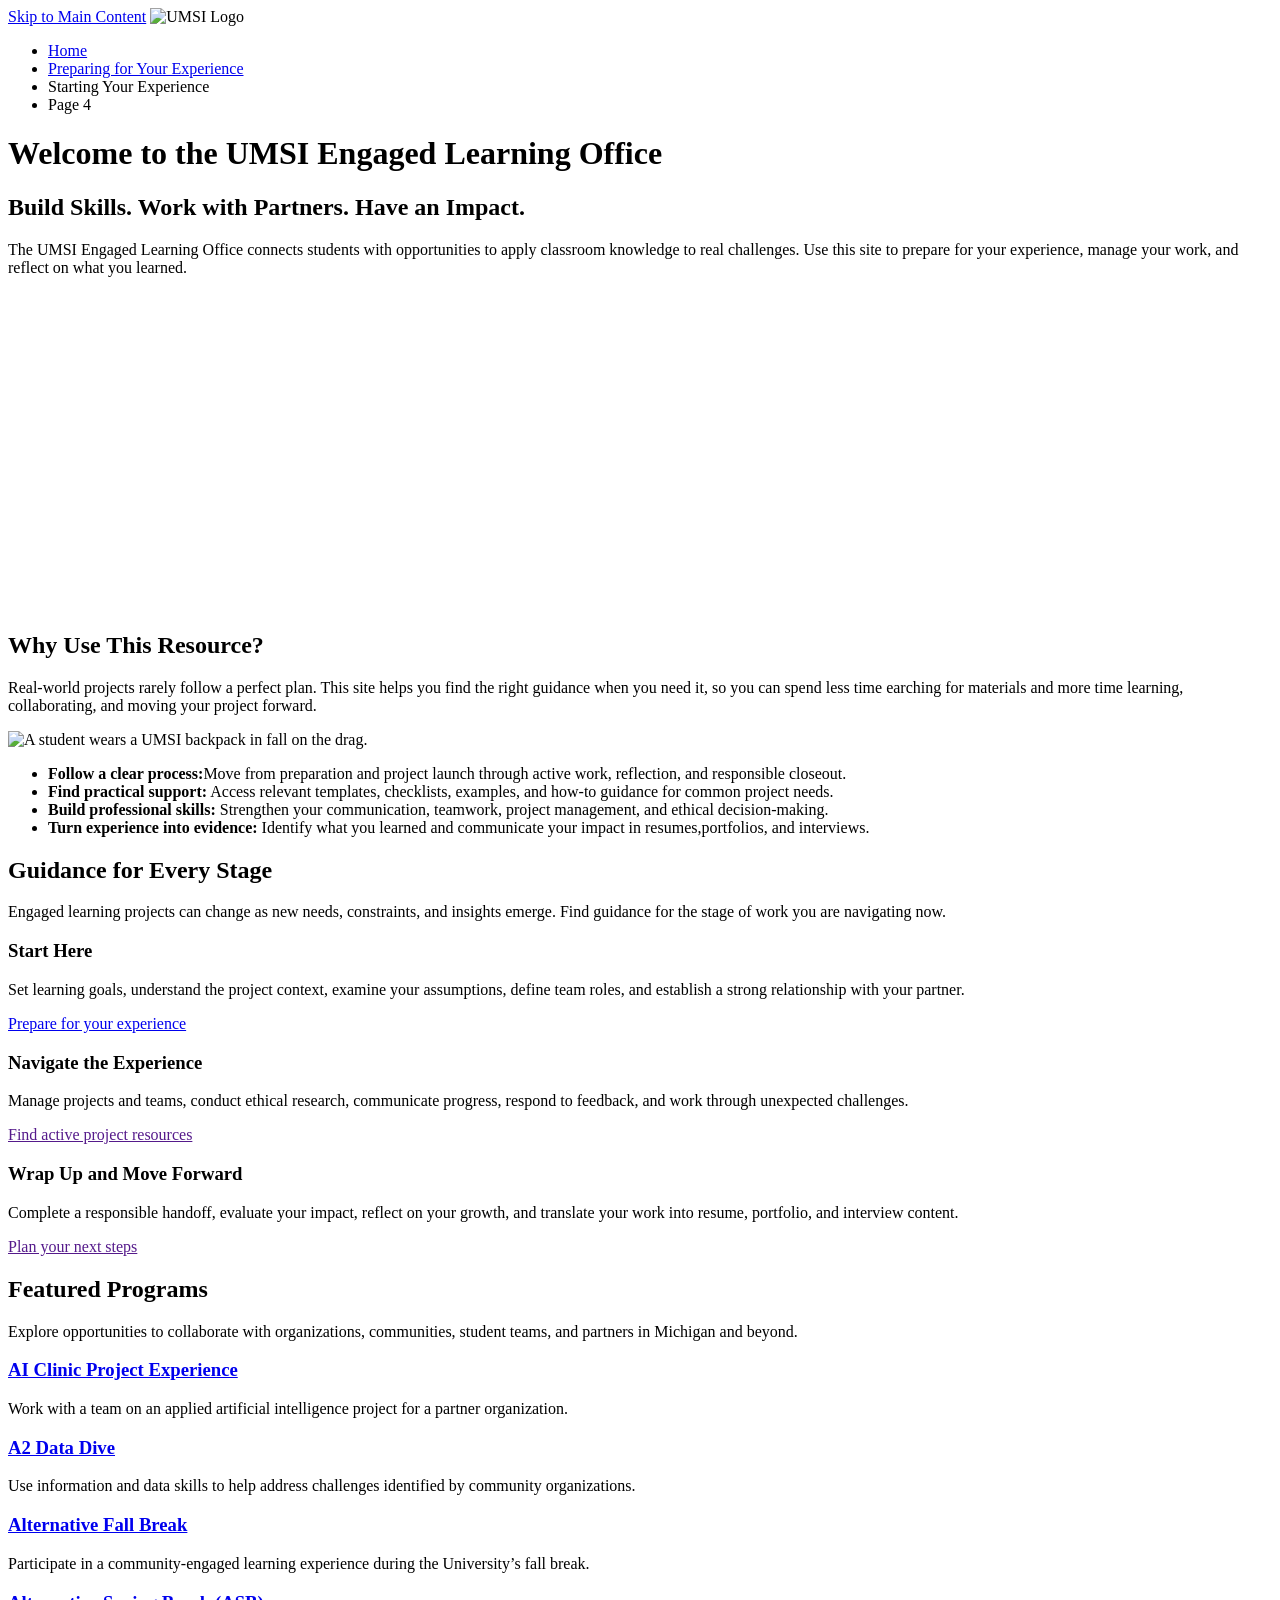
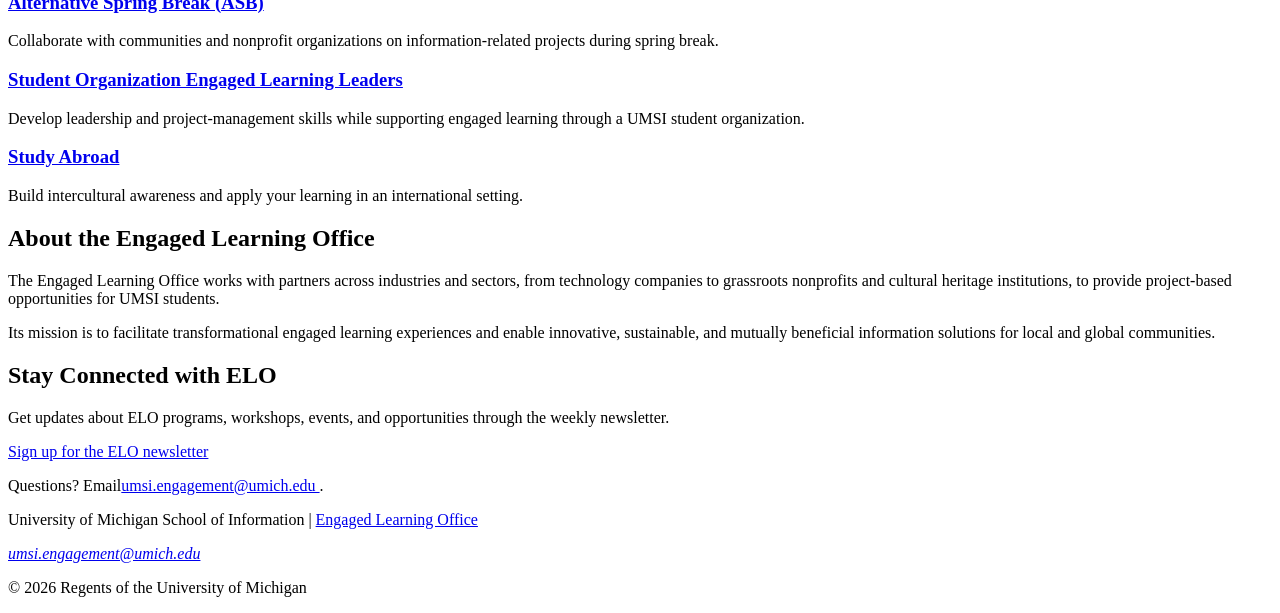
==== index.html @ 6625d5c6 "Add files via upload added files" ====
<!DOCTYPE html>
<html lang="en">
<head>
    <meta charset="UTF-8">
    <meta name="viewport" content="width=device-width, initial-scale=1.0">
    <title>Engaged Learning Resources | UMSI</title>

</head>
<body>

    <header>
  <a href = "#main">Skip to Main Content</a>
        <img src="images/UMSI_signature_vertical_informal_solidblue.jpg" alt="UMSI Logo">
        <nav>
            <ul>
                <li><a href = "index.html">Home</a></li>
                <li><a href = "prep.html">Preparing for Your Experience</a></li>
                <li><a>Starting Your Experience</a></li>
                <li><a>Page 4</a></li>
            </ul>
        </nav>
    <h1>Welcome to the UMSI Engaged Learning Office</h1>

    </header>
    <main id="main">
    <section>
      <h2>Build Skills. Work with Partners. Have an Impact.</h2>
      <p>
       The UMSI Engaged Learning Office connects students with opportunities to apply classroom knowledge to real challenges. Use this site to prepare for your experience, manage your work, and reflect on what you learned.
      </p>

      <iframe width="560px" height="315px" src="https://www.youtube.com/embed/81ZO9RfIJEQ?si=tBp82YWZMl1u7CVS" title="YouTube video player" frameborder="0" allow="accelerometer; autoplay; clipboard-write; encrypted-media; gyroscope; picture-in-picture; web-share" referrerpolicy="strict-origin-when-cross-origin" allowfullscreen></iframe>
         <!-- Note: this iframe might cause an Axe ARIA error - that's not on you that's on YouTube! -->
    </section>

<section>
    <h2>Why Use This Resource?</h2>

    <p>Real-world projects rarely follow a perfect plan. This site helps you find the right guidance when you need it, so you can spend less time earching for materials and more time learning, collaborating, and moving your project forward.
    </p>
        <img src="images/UMSI_CampusFall_UMSIBackpack_02.jpg" alt="A student wears a UMSI backpack in fall on the drag.">
    <ul>
        <li><strong>Follow a clear process:</strong>Move from preparation and project launch through active work, reflection, and responsible closeout.</li>
        <li><strong>Find practical support:</strong> Access relevant templates, checklists, examples, and how-to guidance for common project needs.</li>
        <li><strong>Build professional skills:</strong> Strengthen your communication, teamwork, project management, and ethical decision-making.</li>
        <li><strong>Turn experience into evidence:</strong> Identify what you learned and communicate your impact in resumes,portfolios, and interviews.</li>
    </ul>
</section>

 <section>
    <h2>Guidance for Every Stage</h2>
    <p>Engaged learning projects can change as new needs, constraints, and insights emerge. Find guidance for the stage of work you are navigating <srong>now.</strong></p>
    <article>
      <h3>Start Here</h3>
      <p>Set learning goals, understand the project context, examine your assumptions, define team roles, and establish a strong relationship with your partner.</p>
      <a href="prep.html">Prepare for your experience</a>
    </article>

    <article>
      <h3>Navigate the Experience</h3>
      <p>Manage projects and teams, conduct ethical research, communicate progress, respond to feedback, and work through unexpected challenges.</p>
      <a href="">Find active project resources</a>
    </article>

    <article>
      <h3>Wrap Up and Move Forward</h3>
      <p>Complete a responsible handoff, evaluate your impact, reflect on your growth, and translate your work into resume, portfolio, and interview content.</p>
      <a href="">Plan your next steps</a>
    </article>
  </section>

   <section>
    <h2>Featured Programs</h2>
    <p>Explore opportunities to collaborate with organizations, communities, student teams, and partners in Michigan and beyond.</p>
    <article>
    <h3><a href="https://mcompass.umich.edu/_portal/tds-program-brochure?programid=12810">AI Clinic Project Experience</a></h3>
    <p>Work with a team on an applied artificial intelligence project for a partner organization.</p>
    </article>

    <article>
    <h3><a href="https://mcompass.umich.edu/_portal/tds-program-brochure?programid=12556">A2 Data Dive</a></h3>
    <p>Use information and data skills to help address challenges identified by community organizations.</p>
    </article>

     <article>
      <h3><a href="https://mcompass.umich.edu/_portal/tds-program-brochure?programid=11297">Alternative Fall Break</a></h3>
      <p>Participate in a community-engaged learning experience during the University’s fall break.</p>
    </article>

    <article>
      <h3><a href="https://mcompass.umich.edu/_portal/tds-program-brochure?programid=10621">Alternative Spring Break (ASB)</a></h3>
       <p>Collaborate with communities and nonprofit organizations on information-related projects during spring break.</p>
    </article>

    <article>
      <h3><a href="https://mcompass.umich.edu/_portal/tds-program-brochure?programid=12294">Student Organization Engaged Learning Leaders</a></h3>
       <p>Develop leadership and project-management skills while supporting engaged learning through a UMSI student organization.</p>
    </article>

    <article>
      <h3><a href="https://www.si.umich.edu/student-life/study-abroad">Study Abroad</a></h3>
      <p>Build intercultural awareness and apply your learning in an international setting. </p>
    </article>
   </section>
  <section>
    <h2>About the Engaged Learning Office</h2>
    <p>The Engaged Learning Office works with partners across industries and sectors, from technology companies to grassroots nonprofits and cultural heritage institutions, to provide project-based opportunities for UMSI students.</p>
    <p>Its mission is to facilitate transformational engaged learning experiences and enable innovative, sustainable, and mutually beneficial information solutions for local and global communities.</p>
  </section>
  <aside>
    <h2>Stay Connected with ELO</h2>
    <p>Get updates about ELO programs, workshops, events, and opportunities through the weekly newsletter.</p>
    <div>
       <a href="https://umsi.info/elo-newsletter"> Sign up for the ELO newsletter</a>
    </div>
    <p>Questions? Email<a href="mailto:umsi.engagement@umich.edu">umsi.engagement@umich.edu </a>.</p>
  </aside>


        <!-- Content taken & modified from UMGPT with the prompt, "Write me a webpage of intro content to help meet the following requirements - this is for the home page": and then pasted in the client objectives & project requirements"
        UMGPT. (2026). UMGPT ( GPT-5.6 Sol September 7th version) [Large language model]. -->
    </main>
    <footer>
        <p>University of Michigan School of Information | <a href="https://www.si.umich.edu/programs/engaged-learning/about-engaged-learning-office">Engaged Learning Office </a></p>
      <address>
        <a href="mailto:umsi.engagement@umich.edu">umsi.engagement@umich.edu</a>
      </address>
      <p>&copy; 2026 Regents of the University of Michigan</p>
    </footer>
</body>
</html>
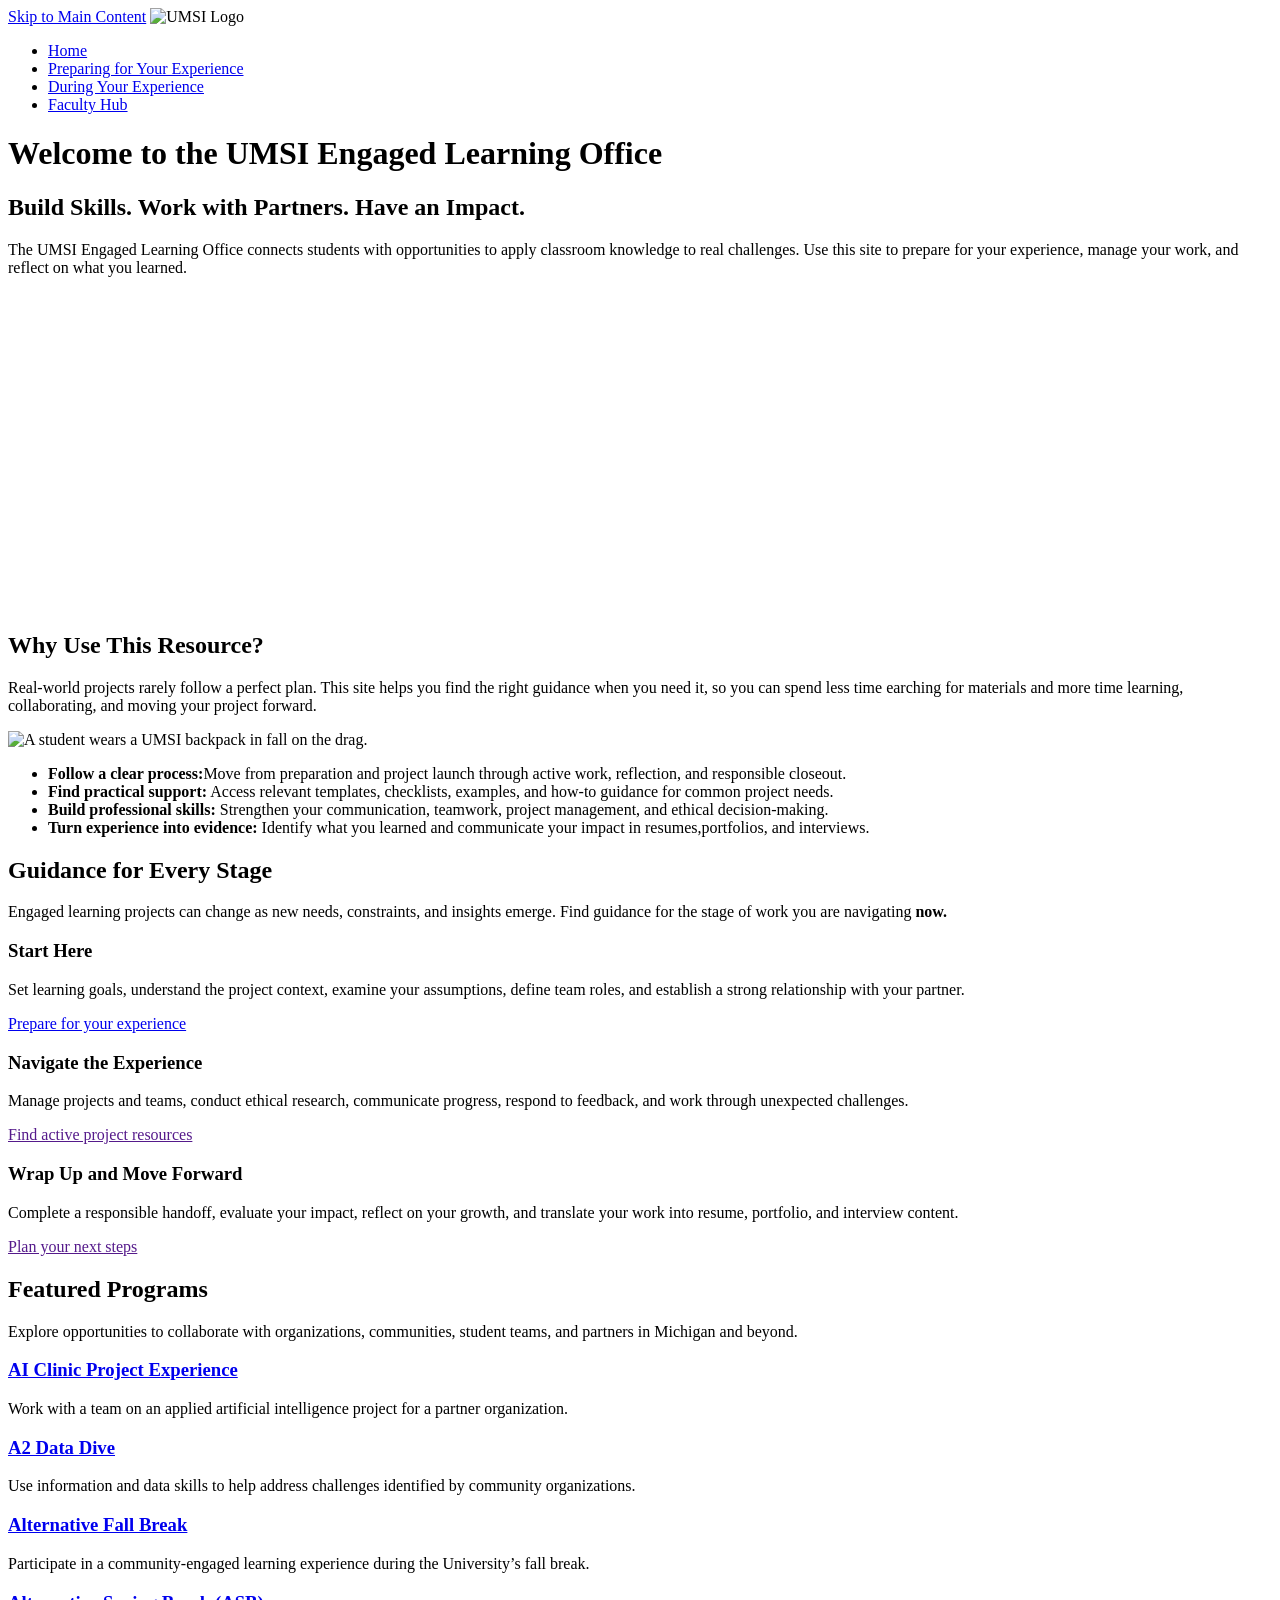
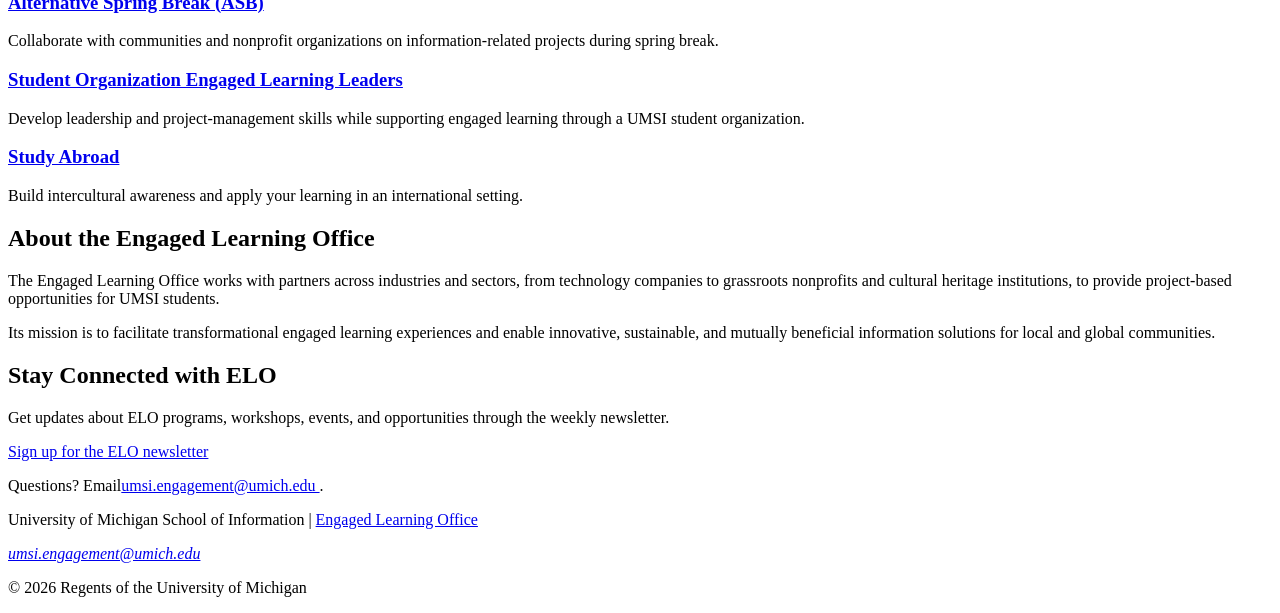
==== commit d930f9da: "Add files via upload" ====
--- a/index.html
+++ b/index.html
@@ -15,8 +15,8 @@
             <ul>
                 <li><a href = "index.html">Home</a></li>
                 <li><a href = "prep.html">Preparing for Your Experience</a></li>
-                <li><a>Starting Your Experience</a></li>
-                <li><a>Page 4</a></li>
+                <li><a href = "during.html">During Your Experience</a></li>
+                <li><a href = "faculty.html">Faculty Hub</a></li>
             </ul>
         </nav>
     <h1>Welcome to the UMSI Engaged Learning Office</h1>
@@ -49,7 +49,7 @@
 
  <section>
     <h2>Guidance for Every Stage</h2>
-    <p>Engaged learning projects can change as new needs, constraints, and insights emerge. Find guidance for the stage of work you are navigating <srong>now.</strong></p>
+    <p>Engaged learning projects can change as new needs, constraints, and insights emerge. Find guidance for the stage of work you are navigating <strong>now.</strong></p>
     <article>
       <h3>Start Here</h3>
       <p>Set learning goals, understand the project context, examine your assumptions, define team roles, and establish a strong relationship with your partner.</p>
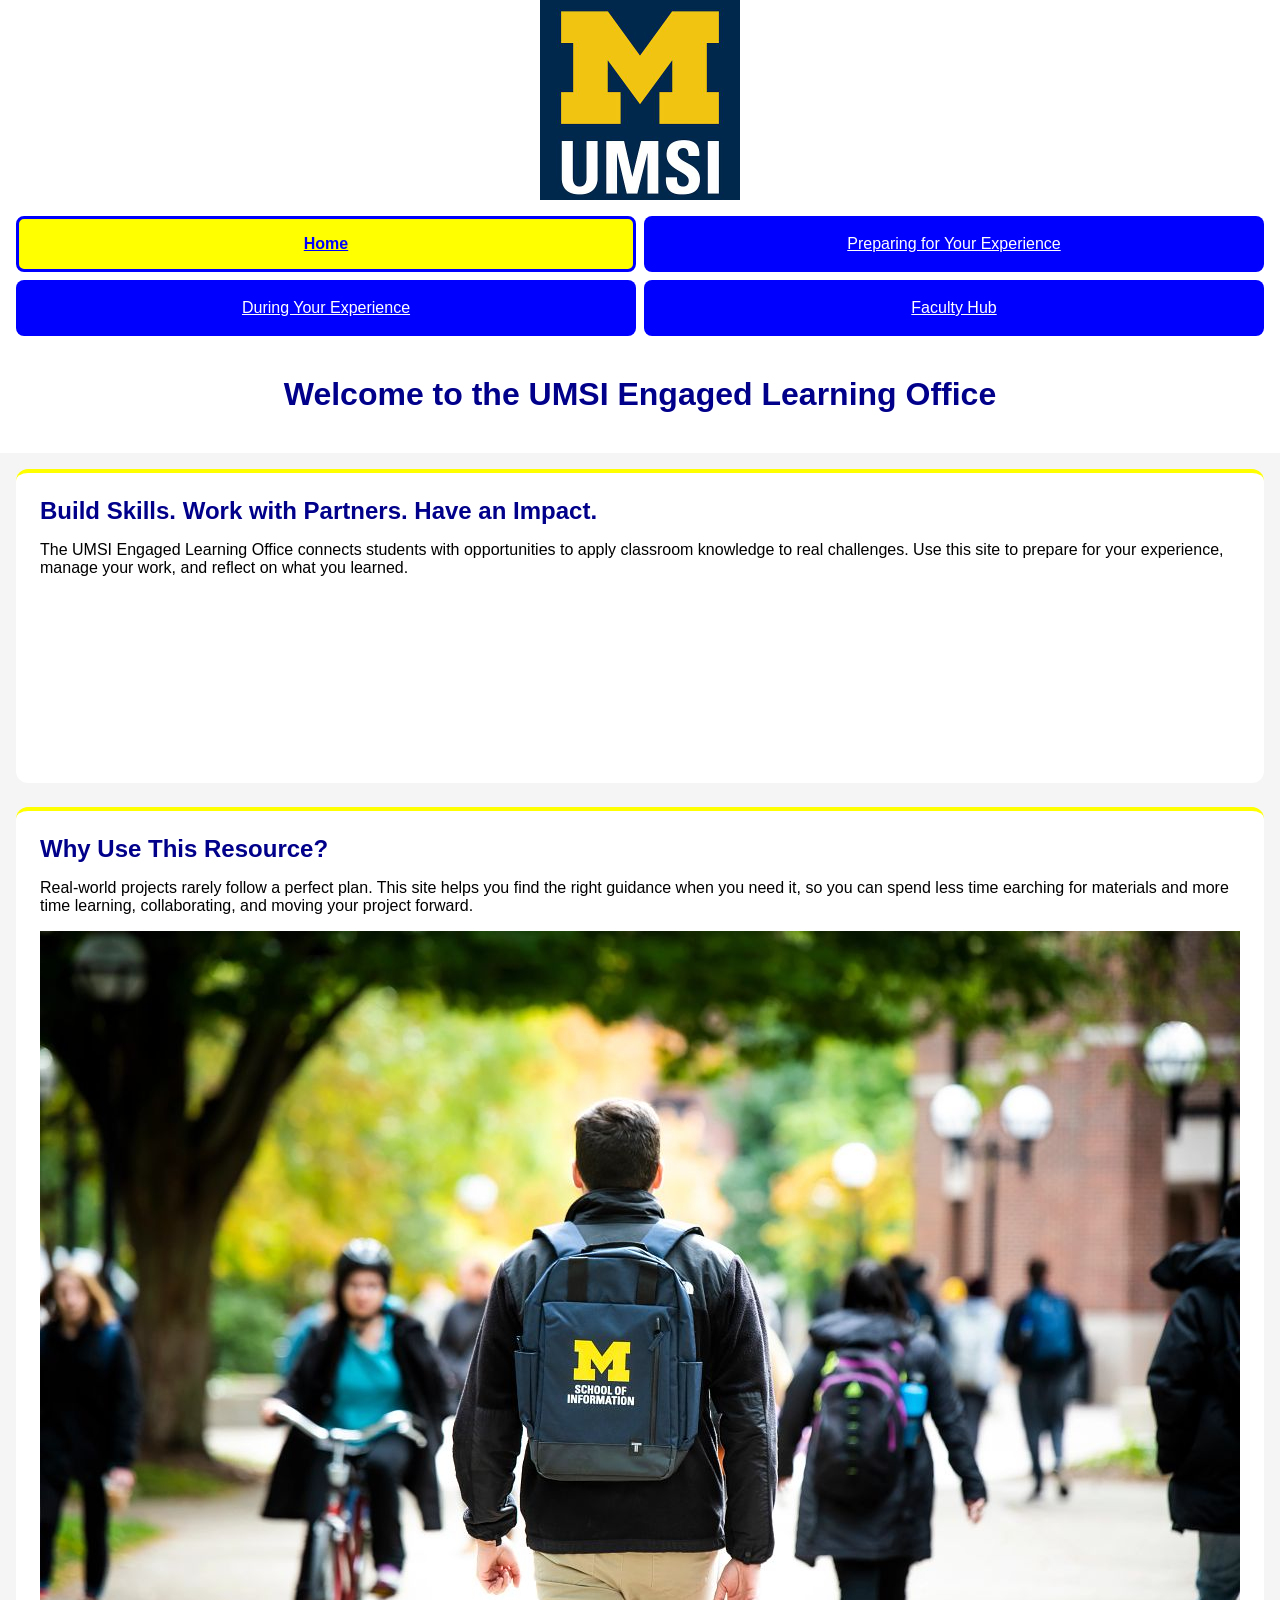
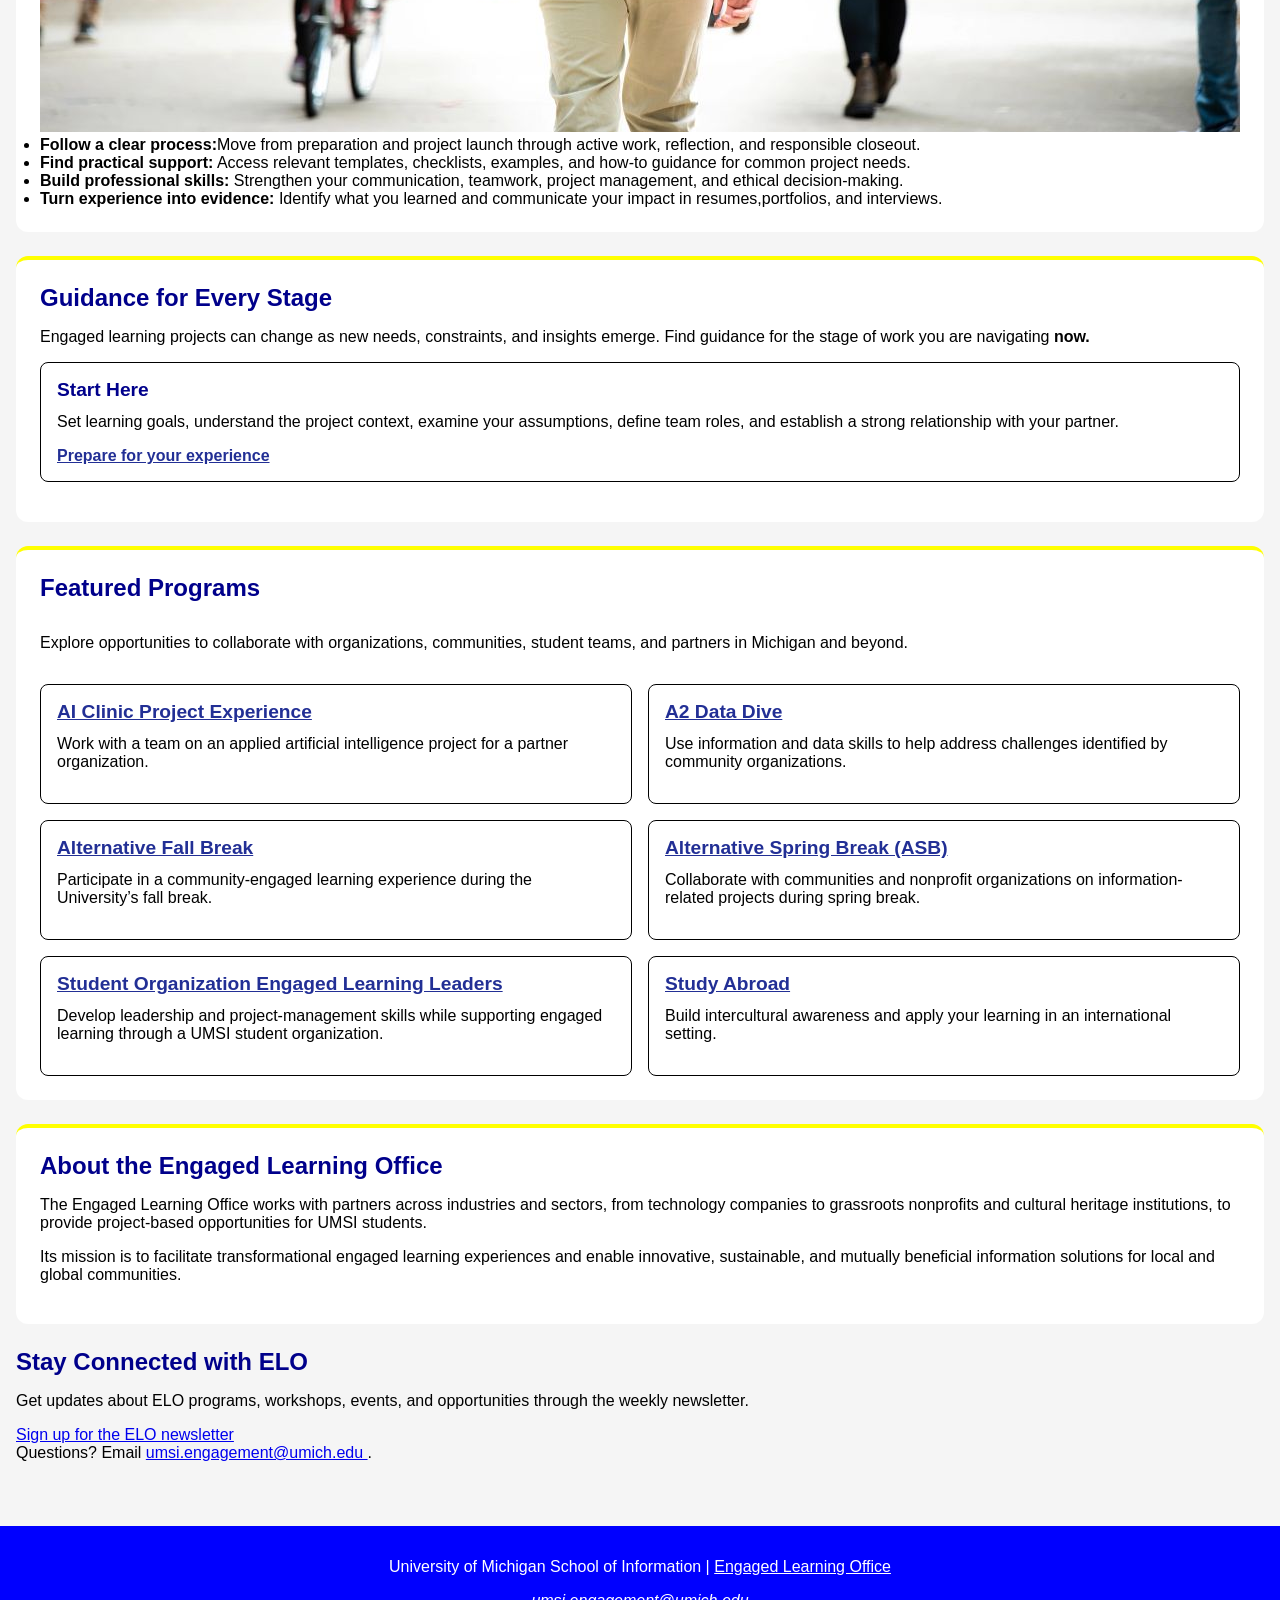
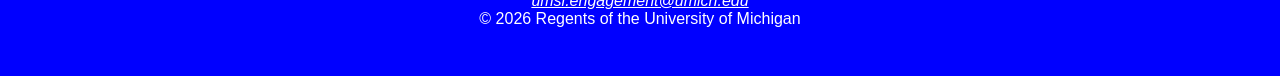
==== commit feb1d6ed: "Add files via upload" ====
--- a/index.html
+++ b/index.html
@@ -5,15 +5,18 @@
     <meta name="viewport" content="width=device-width, initial-scale=1.0">
     <title>Engaged Learning Resources | UMSI</title>
 
+    <link rel="stylesheet" href="css/html5reset.css">
+    <link rel="stylesheet" href="css/style.css">
+
 </head>
 <body>
 
     <header>
-  <a href = "#main">Skip to Main Content</a>
+  <a href = "#main" class = "skip">Skip to Main Content</a>
         <img src="images/UMSI_signature_vertical_informal_solidblue.jpg" alt="UMSI Logo">
         <nav>
             <ul>
-                <li><a href = "index.html">Home</a></li>
+                <li><a href = "index.html" class = "active">Home</a></li>
                 <li><a href = "prep.html">Preparing for Your Experience</a></li>
                 <li><a href = "during.html">During Your Experience</a></li>
                 <li><a href = "faculty.html">Faculty Hub</a></li>
@@ -56,20 +59,10 @@
       <a href="prep.html">Prepare for your experience</a>
     </article>
 
-    <article>
-      <h3>Navigate the Experience</h3>
-      <p>Manage projects and teams, conduct ethical research, communicate progress, respond to feedback, and work through unexpected challenges.</p>
-      <a href="">Find active project resources</a>
-    </article>
-
-    <article>
-      <h3>Wrap Up and Move Forward</h3>
-      <p>Complete a responsible handoff, evaluate your impact, reflect on your growth, and translate your work into resume, portfolio, and interview content.</p>
-      <a href="">Plan your next steps</a>
-    </article>
+ 
   </section>
 
-   <section>
+   <section class = "programs">
     <h2>Featured Programs</h2>
     <p>Explore opportunities to collaborate with organizations, communities, student teams, and partners in Michigan and beyond.</p>
     <article>
@@ -113,7 +106,7 @@
     <div>
        <a href="https://umsi.info/elo-newsletter"> Sign up for the ELO newsletter</a>
     </div>
-    <p>Questions? Email<a href="mailto:umsi.engagement@umich.edu">umsi.engagement@umich.edu </a>.</p>
+    <p>Questions? Email <a href="mailto:umsi.engagement@umich.edu">umsi.engagement@umich.edu </a>.</p>
   </aside>
 
 
--- a/css/style.css
+++ b/css/style.css
@@ -0,0 +1,199 @@
+* {
+    box-sizing: border-box;
+}
+
+body {
+    font-family: Arial,sans-serif;
+    background-color: whitesmoke;
+}
+
+main {
+    padding: 1rem;
+}
+
+main section {
+    background-color: white;
+    padding: 1.5rem;
+    margin-bottom: 1.5rem;
+    border-radius: 0.75rem;
+    border-top: 4px solid yellow;
+}
+
+header {
+    background-color: white;
+    padding-bottom: 1rem;
+}
+
+
+nav ul {
+    display: grid;
+    grid-template-columns: repeat(2, 1fr);
+    grid-auto-rows: 1fr;
+    gap: .5rem;
+    padding: 1rem;
+    list-style: none;
+}
+
+nav li {
+    display: flex;
+    min-width: 0;
+}
+
+nav a {
+    display: flex;
+    align-items:center;
+    justify-content: center;
+    width: 100%;
+    min-height: 100%;
+    padding: 1rem;
+    text-align: center;
+    background-color: blue;
+    color: white;
+    border-radius: 0.5rem;
+}
+
+nav a.active {
+    background-color: yellow;
+    color: blue;
+    font-weight: bold;
+    border: 3px solid blue;
+    text-decoration: underline;
+}
+
+.skip {
+    position: absolute;
+    top: -100px;
+    left: 0;
+    background-color: yellow;
+    color: blue;
+    padding: 1rem;
+    z-index: 1000;
+}
+
+.skip:focus {
+    top: 0;
+}
+
+header img {
+    display: block;
+    margin: 0 auto;
+    max-width: 200px;
+    width: 50%;
+    height: auto;
+}
+
+footer {
+    background-color: blue;
+    color: white;
+    padding: 2rem 1rem;
+    text-align: center;
+    margin-top: 2rem;
+}
+
+footer a {
+    color: white;
+}
+
+h1 {
+    font-size: 2rem;
+    font-weight: bold;
+    color: darkblue;
+    text-align: center;
+    margin: 1.5rem 1rem;
+}
+
+h2 {
+    font-size: 1.5rem;
+    font-weight: bold;
+    color: darkblue;
+    margin-bottom: 1rem;
+}
+
+h3 {
+    font-size: 1.2rem;
+    font-weight: bold;
+    color: darkblue;
+    margin-bottom: 0.75rem;
+}
+
+p {
+    margin-bottom: 1rem;
+}
+
+article {
+    background-color: white;
+    padding: 1rem;
+    margin: 1rem 0;
+    border-radius: 0.5rem;
+    border: 1px solid black;
+}
+
+article a {
+    color: rgb(34, 47, 149);
+    font-weight: bold;
+}
+
+article a:hover {
+    text-decoration: underline;
+}
+
+iframe {
+    display: block;
+    width: 100%;
+    max-width: 100%;
+    height: auto;
+    border: 0;
+    margin: 1rem 0;
+}
+
+th, td {
+    padding: 0.75rem;
+    text-align: left;
+    border: 1px solid black;
+    min-width: 150px;
+}
+
+th {
+    background-color: blue;
+    color: white;
+    font-weight: bold;
+}
+
+.table {
+    width: 100%;
+    max-width: 100%;
+    overflow-x: auto;
+}
+
+.programs {
+    display: grid;
+    grid-template-columns: repeat(2, 1fr);
+    gap: 1rem;
+}
+
+.programs h2,
+.programs > p {
+    grid-column: 1 / -1;
+}
+
+.programs article {
+    min-width: 0;
+    margin: 0;
+}
+
+.prep {
+    display: grid;
+    grid-template-columns: repeat(2, minmax(0, 1fr));
+    gap: 1rem;
+}
+
+.prep h2,
+.prep > p {
+    grid-column: 1 / -1;
+}
+
+.prep article {
+    grid-column: 1 / -1;
+    min-width: 0;
+    margin: 0;
+}
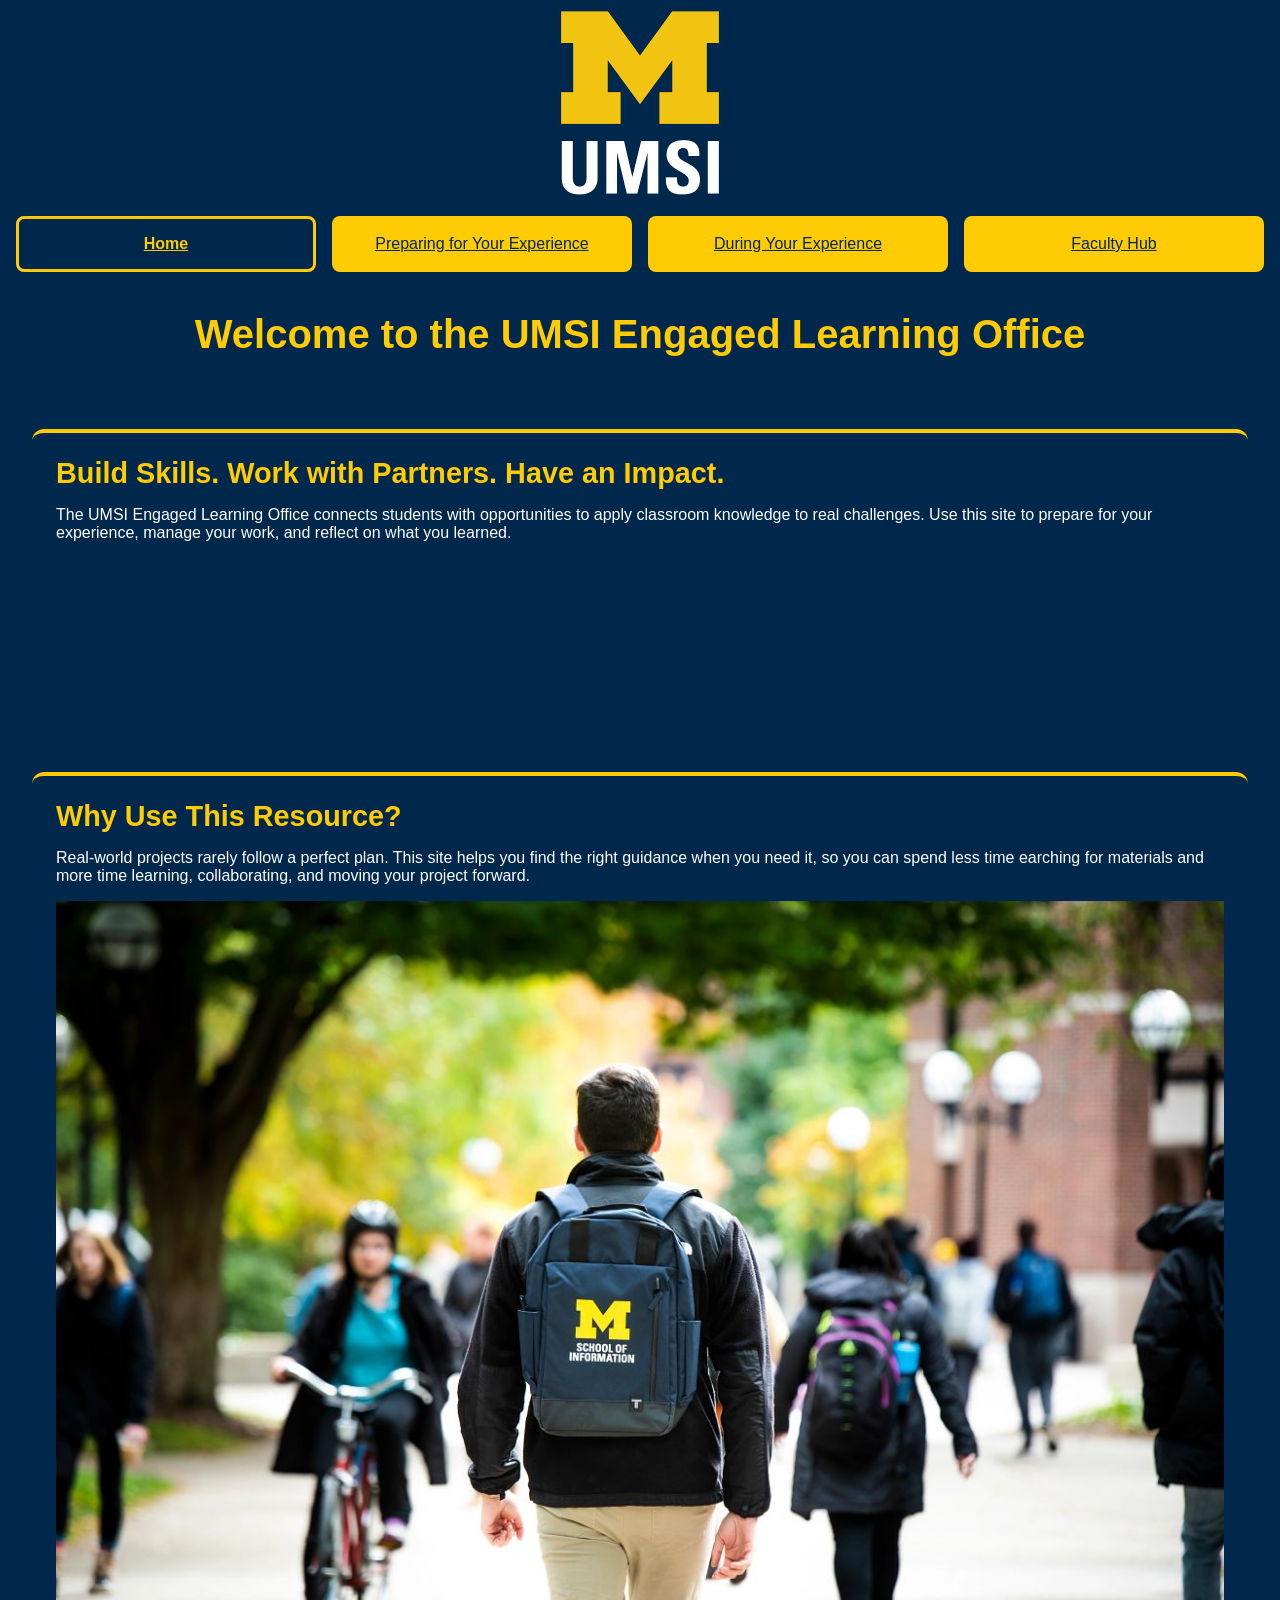
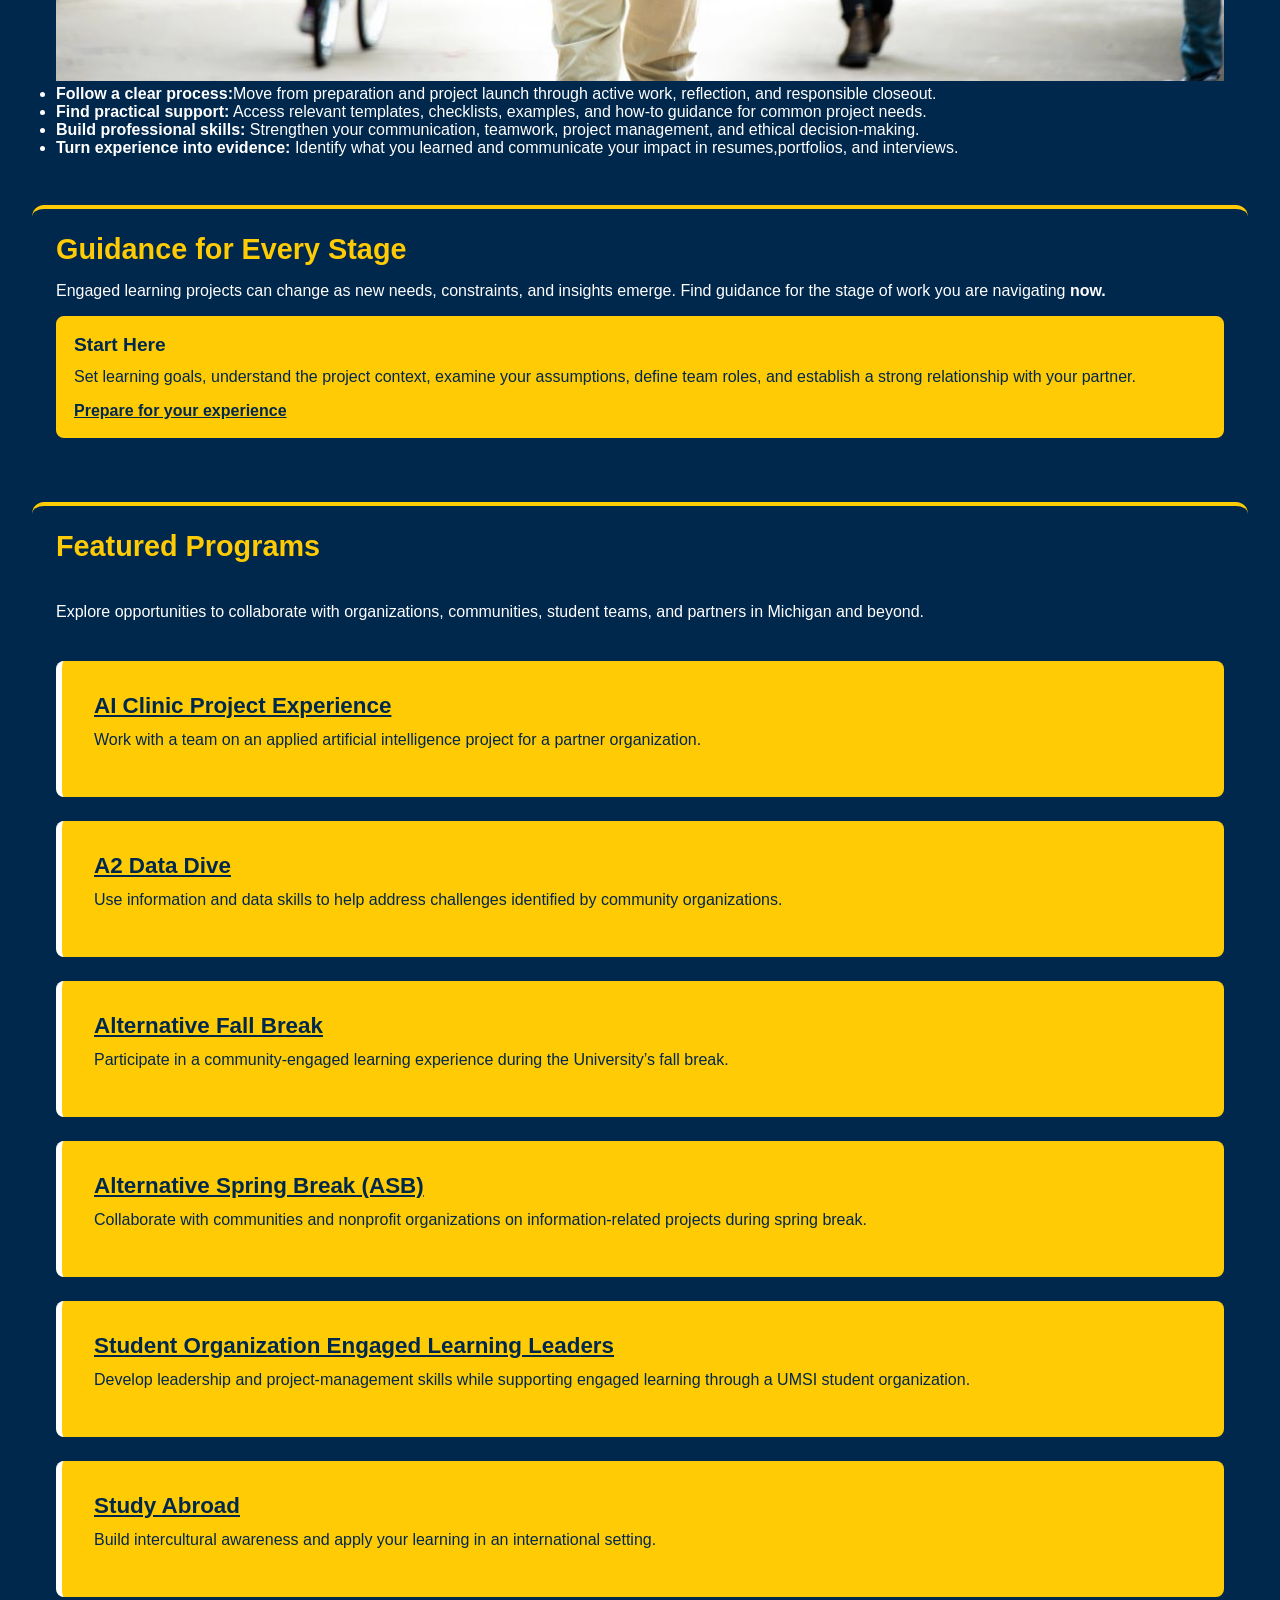
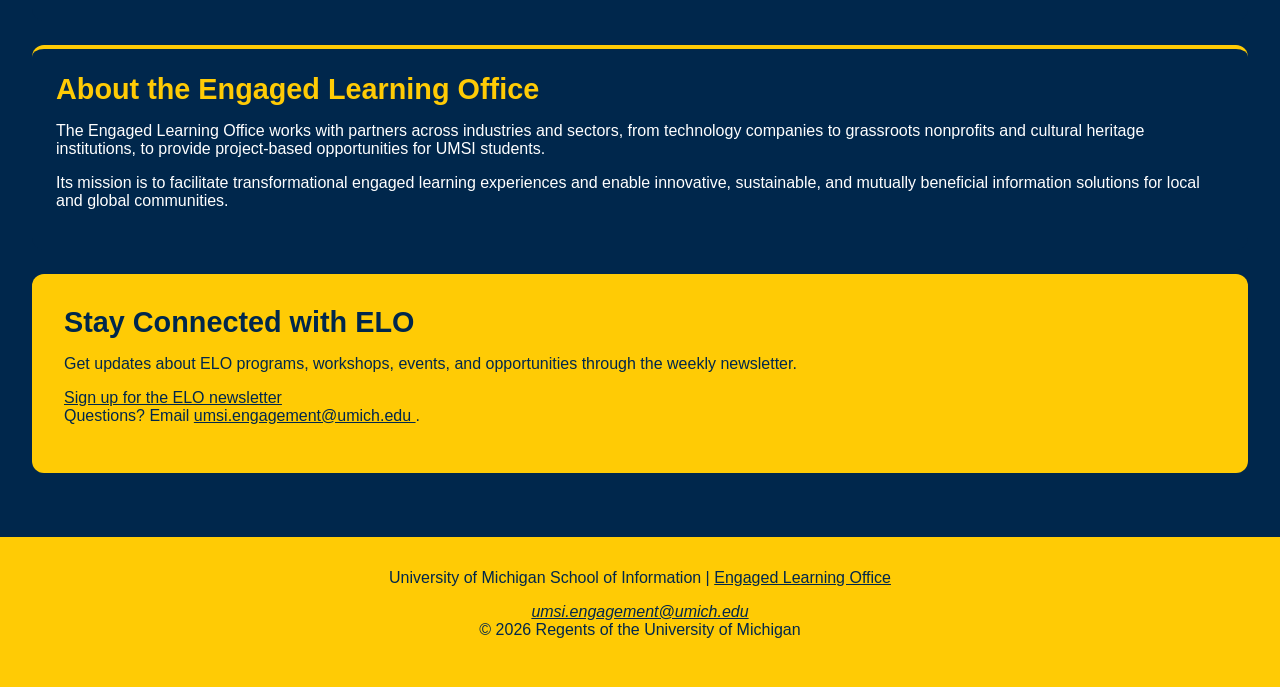
==== commit 48ee2284: "Add files via upload" ====
--- a/index.html
+++ b/index.html
@@ -110,15 +110,16 @@
   </aside>
 
 
-        <!-- Content taken & modified from UMGPT with the prompt, "Write me a webpage of intro content to help meet the following requirements - this is for the home page": and then pasted in the client objectives & project requirements"
-        UMGPT. (2026). UMGPT ( GPT-5.6 Sol September 7th version) [Large language model]. -->
     </main>
     <footer>
         <p>University of Michigan School of Information | <a href="https://www.si.umich.edu/programs/engaged-learning/about-engaged-learning-office">Engaged Learning Office </a></p>
       <address>
         <a href="mailto:umsi.engagement@umich.edu">umsi.engagement@umich.edu</a>
       </address>
-      <p>&copy; 2026 Regents of the University of Michigan</p>
+      <p>&copy; <span id="year"></span> Regents of the University of Michigan</p>
     </footer>
+    <script>
+    document.getElementById("year").innerHTML = new Date().getFullYear();
+  </script>
 </body>
 </html>
--- a/css/style.css
+++ b/css/style.css
@@ -16,7 +16,7 @@
     padding: 1.5rem;
     margin-bottom: 1.5rem;
     border-radius: 0.75rem;
-    border-top: 4px solid yellow;
+    border-top: 4px solid #FFCB05;
 }
 
 header {
@@ -47,16 +47,16 @@
     min-height: 100%;
     padding: 1rem;
     text-align: center;
-    background-color: blue;
+    background-color: #00274C;
     color: white;
     border-radius: 0.5rem;
 }
 
 nav a.active {
-    background-color: yellow;
-    color: blue;
-    font-weight: bold;
-    border: 3px solid blue;
+    background-color: #FFCB05;
+    color: #00274C;
+    font-weight: bold;
+    border: 3px solid #00274C;
     text-decoration: underline;
 }
 
@@ -64,8 +64,8 @@
     position: absolute;
     top: -100px;
     left: 0;
-    background-color: yellow;
-    color: blue;
+    background-color: #FFCB05;
+    color: #00274C;
     padding: 1rem;
     z-index: 1000;
 }
@@ -83,7 +83,7 @@
 }
 
 footer {
-    background-color: blue;
+    background-color: #00274C;
     color: white;
     padding: 2rem 1rem;
     text-align: center;
@@ -154,7 +154,7 @@
 }
 
 th {
-    background-color: blue;
+    background-color: #00274C;
     color: white;
     font-weight: bold;
 }
@@ -197,3 +197,201 @@
     min-width: 0;
     margin: 0;
 }
+
+.error-page {
+    text-align: center;
+    padding: 3rem 2rem;
+}
+
+.error-page h1 {
+    font-size: 4rem;
+    margin-bottom: 1.5rem;
+}
+
+.error-page h2 {
+    font-size: 2rem;
+    margin-bottom: 1.5rem;
+}
+
+.error-page p {
+    max-width: 650px;
+    margin: 1rem auto;
+    line-height: 1.6;
+}
+
+.home-button {
+    display: inline-block;
+    background-color: #00274C;
+    color: white;
+    padding: 1rem 2rem;
+    margin-top: 2rem;
+    border-radius: 0.5rem;
+    font-weight: bold;
+    text-decoration: none;
+}
+
+.home-button:hover,
+.home-button:focus {
+    background-color: #FFCB05;
+    color: #00274C;
+    outline: 3px solid #00274C;
+}
+
+/* deliverable 3*/
+@media (min-width: 750px) {
+
+
+    body {
+        background-color: #00274C;
+        color: white;
+    }
+
+    header {
+        background-color: #00274C;
+    }
+
+    main {
+        max-width: 100%;
+        margin: 0 auto;
+        padding: 2rem;
+    }
+
+    main section {
+        background-color: #00274C;
+        border-top: 4px solid #FFCB05;
+    }
+
+    h1 {
+        font-size: 2.5rem;
+        color: #FFCB05;
+    }
+
+    h2 {
+        font-size: 1.8rem;
+        color: #FFCB05;
+    }
+
+    h3 {
+        color: #FFCB05;
+    }
+
+
+    nav ul {
+        grid-template-columns: repeat(4, 1fr);
+        gap: 1rem;
+    }
+
+    nav a {
+        background-color: #FFCB05;
+        color: #00274C;
+    }
+
+    nav a.active {
+        background-color: #00274C;
+        color: #FFCB05;
+        border: 3px solid #FFCB05;
+    }
+
+
+    article {
+        background-color: #FFCB05;
+        color: #00274C;
+        border: 2px solid #FFCB05;
+    }
+
+    article h3,
+    article p,
+    article li,
+    article a {
+        color: #00274C;
+    }
+
+    .programs {
+        grid-template-columns: 1fr;
+        gap: 1.5rem;
+        background-color: #00274C;
+    }
+
+    .programs article {
+        grid-column: 1 / -1;
+        padding: 2rem;
+        margin: 0;
+        min-width: 0;
+        background-color: #FFCB05;
+        border: none;
+        border-left: 6px solid white;
+        border-radius: 0.5rem;
+    }
+
+    .programs article:nth-of-type(even) {
+        background-color: #FFCB05;
+        border-left: 6px solid white;
+    }
+
+    .programs article h3 a {
+        color: #00274C;
+        font-size: 1.4rem;
+    }
+
+    .programs article:hover {
+        background-color: white;
+    }
+
+
+    .prep {
+        grid-template-columns: repeat(2, minmax(0, 1fr));
+    }
+
+    .prep article {
+        grid-column: auto;
+    }
+
+
+    main a {
+        color: #FFCB05;
+    }
+
+    article a,
+    .programs article h3 a {
+        color: #00274C;
+    }
+
+    th {
+        background-color: #FFCB05;
+        color: #00274C;
+    }
+
+    td {
+        background-color: #00274C;
+        color: white;
+        border: 1px solid #FFCB05;
+    }
+
+    aside {
+        background-color: #FFCB05;
+        color: #00274C;
+        padding: 2rem;
+        border-radius: 0.75rem;
+    }
+
+    aside h2,
+    aside p,
+    aside a {
+        color: #00274C;
+    }
+
+    footer {
+        background-color: #FFCB05;
+        color: #00274C;
+    }
+
+    footer a {
+        color: #00274C;
+    }
+
+    .skip {
+        background-color: #FFCB05;
+        color: #00274C;
+    }
+
+}
